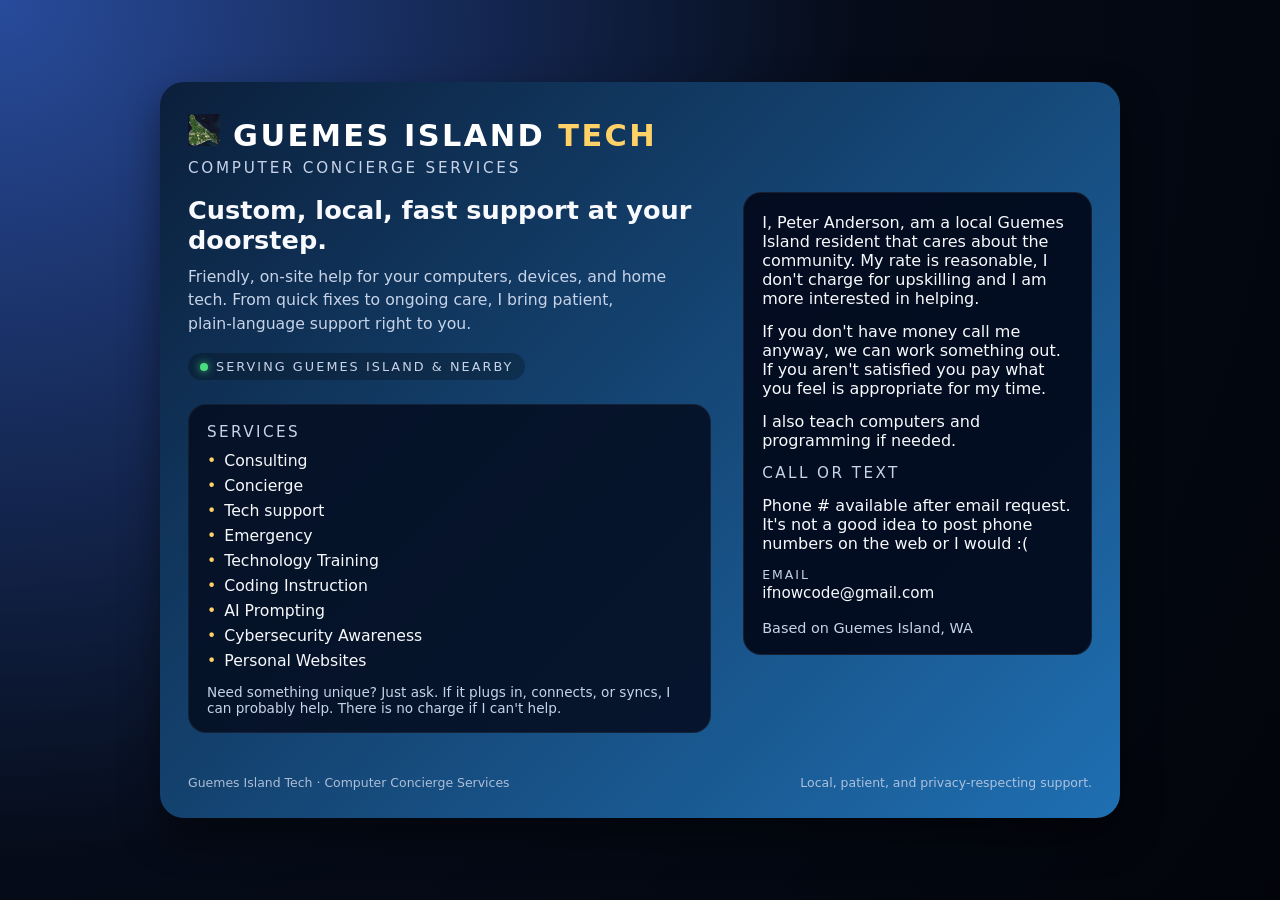
==== index.html @ 3a4305e4 "first commit" ====
<!DOCTYPE html>
<html lang="en">
<head>
  <meta charset="UTF-8" />
  <title>Guemes Island Tech – Computer Concierge Services</title>
  <meta name="viewport" content="width=device-width, initial-scale=1.0" />
  <link rel="icon" href="Guemes.png" type="image/x-icon">
  <style>
    :root {
      --bg-gradient-start: #0b1f3b;
      --bg-gradient-end: #1f6fb2;
      --accent: #ffd166;
      --text-light: #f7f9fc;
      --text-muted: #c7d3e8;
      --card-bg: rgba(5, 15, 35, 0.9);
      --shadow-soft: 0 18px 40px rgba(0, 0, 0, 0.45);
      --radius-lg: 18px;
    }

    * {
      box-sizing: border-box;
      margin: 0;
      padding: 0;
    }

    body {
      font-family: system-ui, -apple-system, BlinkMacSystemFont, "Segoe UI", sans-serif;
      min-height: 100vh;
      color: var(--text-light);
      background: radial-gradient(circle at top left, #284b9b 0, #050b18 55%, #02040a 100%);
      display: flex;
      align-items: center;
      justify-content: center;
      padding: 24px;
    }

    .page {
      max-width: 960px;
      width: 100%;
      background: linear-gradient(135deg, var(--bg-gradient-start), var(--bg-gradient-end));
      border-radius: 24px;
      box-shadow: var(--shadow-soft);
      padding: 32px 28px 28px;
      display: grid;
      grid-template-columns: minmax(0, 3fr) minmax(0, 2fr);
      gap: 32px;
    }

    @media (max-width: 768px) {
      .page {
        grid-template-columns: 1fr;
        padding: 24px 20px 20px;
      }
    }

    header {
      margin-bottom: 18px;
    }

    .brand {
      font-size: 1.9rem;
      letter-spacing: 0.08em;
      text-transform: uppercase;
      font-weight: 700;
      color: #ffffff;
    }

    .brand span {
      color: var(--accent);
    }

    .tagline {
      margin-top: 6px;
      font-size: 0.95rem;
      text-transform: uppercase;
      letter-spacing: 0.18em;
      color: var(--text-muted);
    }

    .hero-title {
      margin-top: 18px;
      font-size: 1.6rem;
      font-weight: 600;
    }

    .hero-subtitle {
      margin-top: 10px;
      font-size: 0.98rem;
      color: var(--text-muted);
      max-width: 32rem;
      line-height: 1.5;
    }

    .pill {
      display: inline-flex;
      align-items: center;
      gap: 8px;
      margin-top: 18px;
      padding: 6px 12px;
      border-radius: 999px;
      background: rgba(0, 0, 0, 0.25);
      font-size: 0.8rem;
      text-transform: uppercase;
      letter-spacing: 0.16em;
      color: var(--text-muted);
    }

    .pill-dot {
      width: 8px;
      height: 8px;
      border-radius: 50%;
      background: #4ade80;
      box-shadow: 0 0 8px rgba(74, 222, 128, 0.9);
    }

    .services-card {
      margin-top: 24px;
      background: var(--card-bg);
      border-radius: var(--radius-lg);
      padding: 18px 18px 16px;
      border: 1px solid rgba(255, 255, 255, 0.06);
    }

    .services-title {
      font-size: 0.95rem;
      text-transform: uppercase;
      letter-spacing: 0.16em;
      color: var(--text-muted);
      margin-bottom: 10px;
    }

    .services-list {
      list-style: none;
      display: grid;
      gap: 6px;
      font-size: 0.98rem;
    }

    .services-list li::before {
      content: "•";
      color: var(--accent);
      margin-right: 8px;
    }

    .note {
      margin-top: 14px;
      font-size: 0.85rem;
      color: var(--text-muted);
    }

    .contact-card {
      background: rgba(3, 10, 28, 0.95);
      border-radius: var(--radius-lg);
      padding: 20px 18px 18px;
      border: 1px solid rgba(255, 255, 255, 0.08);
      display: flex;
      flex-direction: column;
      gap: 14px;
      align-self: center;
    }

    .contact-heading {
      font-size: 0.95rem;
      text-transform: uppercase;
      letter-spacing: 0.16em;
      color: var(--text-muted);
    }

    .contact-main {
      font-size: 1.4rem;
      font-weight: 600;
      color: var(--accent);
      text-decoration: none;
      word-break: break-word;
    }

    .contact-main:hover {
      text-decoration: underline;
    }

    .contact-item {
      font-size: 0.95rem;
      display: flex;
      flex-direction: column;
      gap: 2px;
    }

    .contact-label {
      font-size: 0.78rem;
      text-transform: uppercase;
      letter-spacing: 0.16em;
      color: var(--text-muted);
    }

    .contact-link {
      color: var(--text-light);
      text-decoration: none;
      word-break: break-all;
    }

    .contact-link:hover {
      text-decoration: underline;
    }

    .location {
      margin-top: 4px;
      font-size: 0.9rem;
      color: var(--text-muted);
    }

    footer {
      grid-column: 1 / -1;
      margin-top: 10px;
      font-size: 0.78rem;
      color: var(--text-muted);
      display: flex;
      justify-content: space-between;
      gap: 8px;
      opacity: 0.85;
    }

    @media (max-width: 600px) {
      footer {
        flex-direction: column;
      }
    }
  </style>
</head>
<body>
  <main class="page">
    <section>
      <header>
        <div class="brand">
          <img src="Guemes.png" height=32 width=32>
          Guemes Island <span>Tech</span>
        </div>
        <div class="tagline">Computer Concierge Services</div>
      </header>

      <h1 class="hero-title">Custom, local, fast support at your doorstep.</h1>
      <p class="hero-subtitle">
        Friendly, on‑site help for your computers, devices, and home tech. From quick fixes to
        ongoing care, I bring patient, plain‑language support right to you.
      </p>

      <div class="pill">
        <span class="pill-dot"></span>
        <span>Serving Guemes Island &amp; nearby</span>
      </div>

      <div class="services-card">
        <div class="services-title">Services</div>
        <ul class="services-list">
          <li>Consulting</li>
          <li>Concierge</li>
          <li>Tech support</li>
          <li>Emergency</li>
          <li>Technology Training</li>
          <li>Coding Instruction</li>
          <li>AI Prompting</li>
          <li>Cybersecurity Awareness</li>
          <li>Personal Websites</li>
          <!-- <li>Computer Repair</li> -->
          <!-- <li>Virus and Malware Removal</li> -->
          <!-- <li>Home Network Setup</li> -->
          <!-- <li>Smart Home Device Configuration</li> -->
        </ul>
        <p class="note">
          Need something unique? Just ask. If it plugs in, connects, or syncs, I can probably help. There is no charge if I can't help.
        </p>
      </div>
    </section>

    <aside class="contact-card">
      <p>I, Peter Anderson, am a local Guemes Island resident that cares about the community. My rate is reasonable, I don't charge for upskilling and I am more interested in helping.</p>
      <p>If you don't have money call me anyway, we can work something out. If you aren't satisfied you pay what you feel is appropriate for my time.</p>
      <p>I also teach computers and programming if needed.</p>
      
      <div class="contact-heading">Call or text</div>
      <!-- <a class="contact-main" href="tel:+1425XXXXXXX">+1 (425) 518‑1620</a> -->
      <p>Phone # available after email request. It's not a good idea to post phone numbers on the web or I would :(</p>
      <div class="contact-item">
        <span class="contact-label">Email</span>
        <a class="contact-link" href="mailto:ifnowcode@gmail.com">ifnowcode@gmail.com</a>
      </div>

      <!-- <div class="contact-item">
        <span class="contact-label">Website</span>
        <a class="contact-link" href="https://ifnowcode.github.io/git" target="_blank" rel="noopener">
          ifnowcode.github.io/git
        </a>
      </div> -->

      <div class="location">
        Based on Guemes Island, WA
      </div>
    </aside>

    <footer>
      <span>Guemes Island Tech · Computer Concierge Services</span>
      <span>Local, patient, and privacy‑respecting support.</span>
    </footer>
  </main>
</body>
</html>
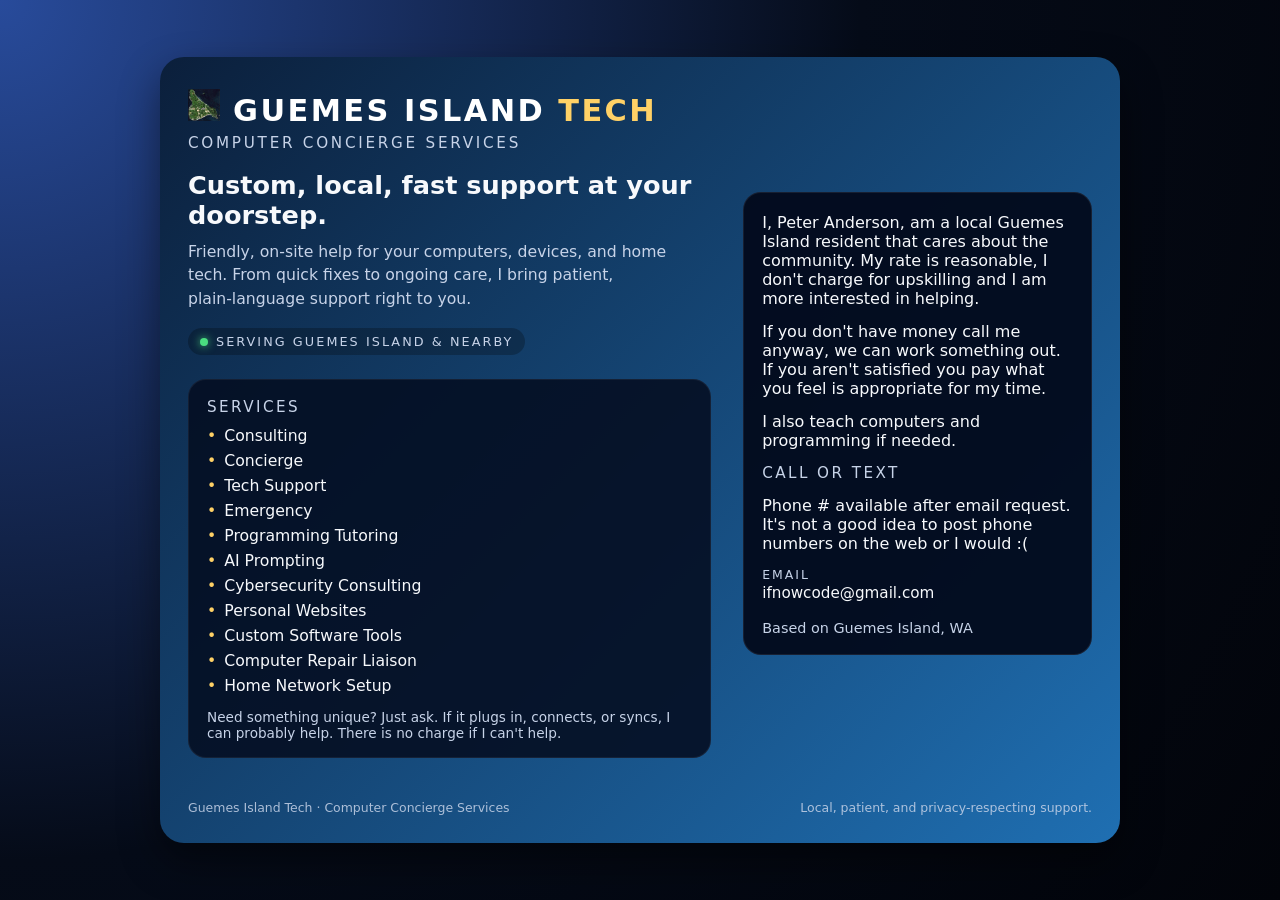
==== commit 7d71bdc7: "Added google analytics, updated services" ====
--- a/index.html
+++ b/index.html
@@ -225,6 +225,15 @@
       }
     }
   </style>
+  <!-- Google tag (gtag.js) -->
+  <script async src="https://www.googletagmanager.com/gtag/js?id=G-JBZNJMGNG8"></script>
+  <script>
+    window.dataLayer = window.dataLayer || [];
+    function gtag(){dataLayer.push(arguments);}
+    gtag('js', new Date());
+
+    gtag('config', 'G-JBZNJMGNG8');
+  </script>
 </head>
 <body>
   <main class="page">
@@ -253,16 +262,17 @@
         <ul class="services-list">
           <li>Consulting</li>
           <li>Concierge</li>
-          <li>Tech support</li>
+          <li>Tech Support</li>
           <li>Emergency</li>
-          <li>Technology Training</li>
-          <li>Coding Instruction</li>
+          <!-- <li>Technology Training</li> -->
+          <li>Programming Tutoring</li>
           <li>AI Prompting</li>
-          <li>Cybersecurity Awareness</li>
+          <li>Cybersecurity Consulting</li>
           <li>Personal Websites</li>
-          <!-- <li>Computer Repair</li> -->
+          <li>Custom Software Tools</li>
+          <li>Computer Repair Liaison</li>
           <!-- <li>Virus and Malware Removal</li> -->
-          <!-- <li>Home Network Setup</li> -->
+          <li>Home Network Setup</li>
           <!-- <li>Smart Home Device Configuration</li> -->
         </ul>
         <p class="note">
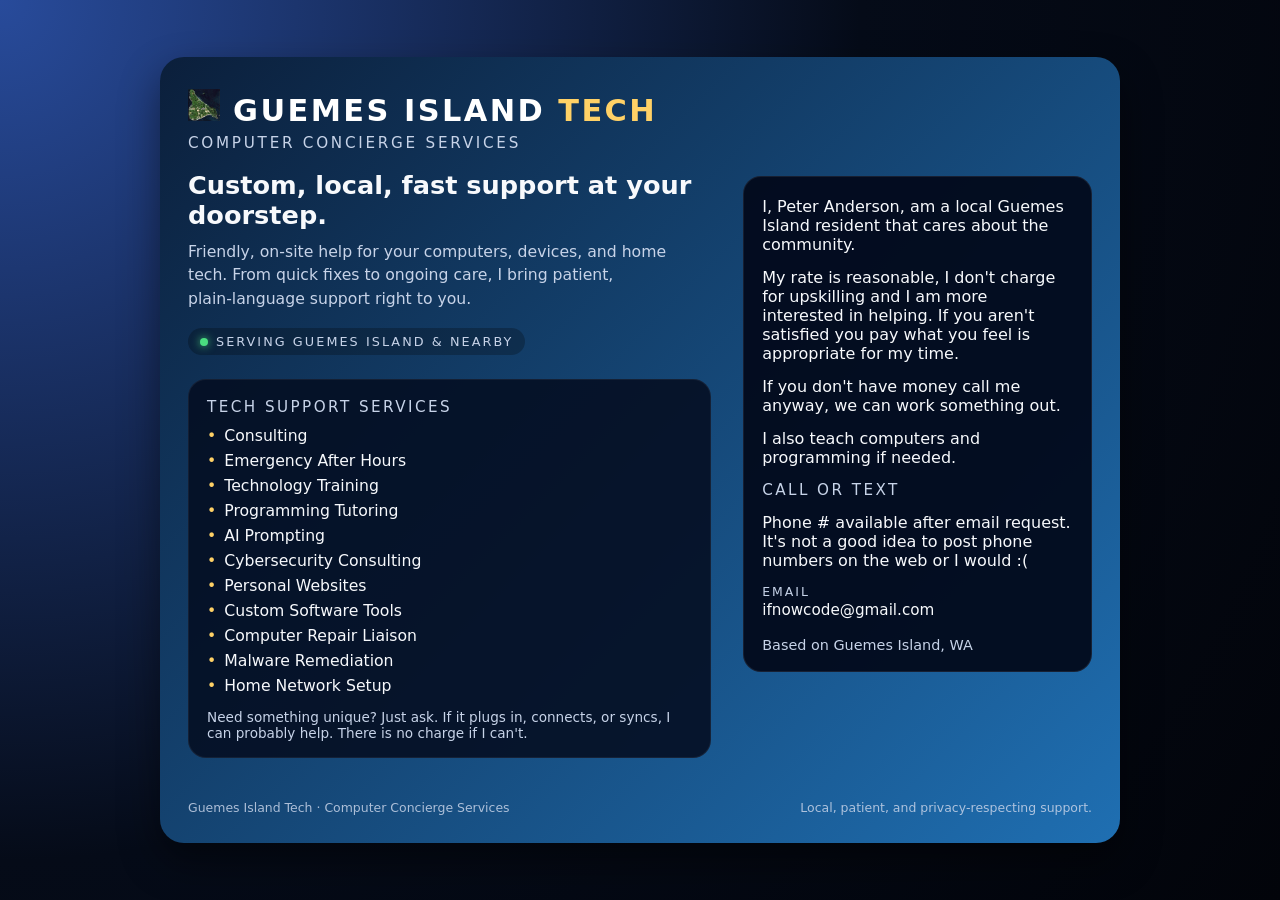
==== commit 33af9832: "Added docs" ====
--- a/index.html
+++ b/index.html
@@ -4,227 +4,8 @@
   <meta charset="UTF-8" />
   <title>Guemes Island Tech – Computer Concierge Services</title>
   <meta name="viewport" content="width=device-width, initial-scale=1.0" />
-  <link rel="icon" href="Guemes.png" type="image/x-icon">
-  <style>
-    :root {
-      --bg-gradient-start: #0b1f3b;
-      --bg-gradient-end: #1f6fb2;
-      --accent: #ffd166;
-      --text-light: #f7f9fc;
-      --text-muted: #c7d3e8;
-      --card-bg: rgba(5, 15, 35, 0.9);
-      --shadow-soft: 0 18px 40px rgba(0, 0, 0, 0.45);
-      --radius-lg: 18px;
-    }
-
-    * {
-      box-sizing: border-box;
-      margin: 0;
-      padding: 0;
-    }
-
-    body {
-      font-family: system-ui, -apple-system, BlinkMacSystemFont, "Segoe UI", sans-serif;
-      min-height: 100vh;
-      color: var(--text-light);
-      background: radial-gradient(circle at top left, #284b9b 0, #050b18 55%, #02040a 100%);
-      display: flex;
-      align-items: center;
-      justify-content: center;
-      padding: 24px;
-    }
-
-    .page {
-      max-width: 960px;
-      width: 100%;
-      background: linear-gradient(135deg, var(--bg-gradient-start), var(--bg-gradient-end));
-      border-radius: 24px;
-      box-shadow: var(--shadow-soft);
-      padding: 32px 28px 28px;
-      display: grid;
-      grid-template-columns: minmax(0, 3fr) minmax(0, 2fr);
-      gap: 32px;
-    }
-
-    @media (max-width: 768px) {
-      .page {
-        grid-template-columns: 1fr;
-        padding: 24px 20px 20px;
-      }
-    }
-
-    header {
-      margin-bottom: 18px;
-    }
-
-    .brand {
-      font-size: 1.9rem;
-      letter-spacing: 0.08em;
-      text-transform: uppercase;
-      font-weight: 700;
-      color: #ffffff;
-    }
-
-    .brand span {
-      color: var(--accent);
-    }
-
-    .tagline {
-      margin-top: 6px;
-      font-size: 0.95rem;
-      text-transform: uppercase;
-      letter-spacing: 0.18em;
-      color: var(--text-muted);
-    }
-
-    .hero-title {
-      margin-top: 18px;
-      font-size: 1.6rem;
-      font-weight: 600;
-    }
-
-    .hero-subtitle {
-      margin-top: 10px;
-      font-size: 0.98rem;
-      color: var(--text-muted);
-      max-width: 32rem;
-      line-height: 1.5;
-    }
-
-    .pill {
-      display: inline-flex;
-      align-items: center;
-      gap: 8px;
-      margin-top: 18px;
-      padding: 6px 12px;
-      border-radius: 999px;
-      background: rgba(0, 0, 0, 0.25);
-      font-size: 0.8rem;
-      text-transform: uppercase;
-      letter-spacing: 0.16em;
-      color: var(--text-muted);
-    }
-
-    .pill-dot {
-      width: 8px;
-      height: 8px;
-      border-radius: 50%;
-      background: #4ade80;
-      box-shadow: 0 0 8px rgba(74, 222, 128, 0.9);
-    }
-
-    .services-card {
-      margin-top: 24px;
-      background: var(--card-bg);
-      border-radius: var(--radius-lg);
-      padding: 18px 18px 16px;
-      border: 1px solid rgba(255, 255, 255, 0.06);
-    }
-
-    .services-title {
-      font-size: 0.95rem;
-      text-transform: uppercase;
-      letter-spacing: 0.16em;
-      color: var(--text-muted);
-      margin-bottom: 10px;
-    }
-
-    .services-list {
-      list-style: none;
-      display: grid;
-      gap: 6px;
-      font-size: 0.98rem;
-    }
-
-    .services-list li::before {
-      content: "•";
-      color: var(--accent);
-      margin-right: 8px;
-    }
-
-    .note {
-      margin-top: 14px;
-      font-size: 0.85rem;
-      color: var(--text-muted);
-    }
-
-    .contact-card {
-      background: rgba(3, 10, 28, 0.95);
-      border-radius: var(--radius-lg);
-      padding: 20px 18px 18px;
-      border: 1px solid rgba(255, 255, 255, 0.08);
-      display: flex;
-      flex-direction: column;
-      gap: 14px;
-      align-self: center;
-    }
-
-    .contact-heading {
-      font-size: 0.95rem;
-      text-transform: uppercase;
-      letter-spacing: 0.16em;
-      color: var(--text-muted);
-    }
-
-    .contact-main {
-      font-size: 1.4rem;
-      font-weight: 600;
-      color: var(--accent);
-      text-decoration: none;
-      word-break: break-word;
-    }
-
-    .contact-main:hover {
-      text-decoration: underline;
-    }
-
-    .contact-item {
-      font-size: 0.95rem;
-      display: flex;
-      flex-direction: column;
-      gap: 2px;
-    }
-
-    .contact-label {
-      font-size: 0.78rem;
-      text-transform: uppercase;
-      letter-spacing: 0.16em;
-      color: var(--text-muted);
-    }
-
-    .contact-link {
-      color: var(--text-light);
-      text-decoration: none;
-      word-break: break-all;
-    }
-
-    .contact-link:hover {
-      text-decoration: underline;
-    }
-
-    .location {
-      margin-top: 4px;
-      font-size: 0.9rem;
-      color: var(--text-muted);
-    }
-
-    footer {
-      grid-column: 1 / -1;
-      margin-top: 10px;
-      font-size: 0.78rem;
-      color: var(--text-muted);
-      display: flex;
-      justify-content: space-between;
-      gap: 8px;
-      opacity: 0.85;
-    }
-
-    @media (max-width: 600px) {
-      footer {
-        flex-direction: column;
-      }
-    }
-  </style>
+  <link rel="icon" href="./assets/images/Guemes.png" type="image/x-icon">
+  <link rel="stylesheet" href="./assets/css/styles.css">
   <!-- Google tag (gtag.js) -->
   <script async src="https://www.googletagmanager.com/gtag/js?id=G-JBZNJMGNG8"></script>
   <script>
@@ -240,7 +21,7 @@
     <section>
       <header>
         <div class="brand">
-          <img src="Guemes.png" height=32 width=32>
+          <img src="./assets/images/Guemes.png" height=32 width=32>
           Guemes Island <span>Tech</span>
         </div>
         <div class="tagline">Computer Concierge Services</div>
@@ -258,32 +39,31 @@
       </div>
 
       <div class="services-card">
-        <div class="services-title">Services</div>
+        <div class="services-title">Tech Support Services</div>
         <ul class="services-list">
           <li>Consulting</li>
-          <li>Concierge</li>
-          <li>Tech Support</li>
-          <li>Emergency</li>
-          <!-- <li>Technology Training</li> -->
+          <li>Emergency After Hours</li>
+          <li>Technology Training</li>
           <li>Programming Tutoring</li>
           <li>AI Prompting</li>
           <li>Cybersecurity Consulting</li>
           <li>Personal Websites</li>
           <li>Custom Software Tools</li>
           <li>Computer Repair Liaison</li>
-          <!-- <li>Virus and Malware Removal</li> -->
+          <li>Malware Remediation</li>
           <li>Home Network Setup</li>
           <!-- <li>Smart Home Device Configuration</li> -->
         </ul>
         <p class="note">
-          Need something unique? Just ask. If it plugs in, connects, or syncs, I can probably help. There is no charge if I can't help.
+          Need something unique? Just ask. If it plugs in, connects, or syncs, I can probably help. There is no charge if I can't.
         </p>
       </div>
     </section>
 
     <aside class="contact-card">
-      <p>I, Peter Anderson, am a local Guemes Island resident that cares about the community. My rate is reasonable, I don't charge for upskilling and I am more interested in helping.</p>
-      <p>If you don't have money call me anyway, we can work something out. If you aren't satisfied you pay what you feel is appropriate for my time.</p>
+      <p>I, Peter Anderson, am a local Guemes Island resident that cares about the community.</p>
+      <p>My rate is reasonable, I don't charge for upskilling and I am more interested in helping. If you aren't satisfied you pay what you feel is appropriate for my time.</p>
+      <p>If you don't have money call me anyway, we can work something out. </p>
       <p>I also teach computers and programming if needed.</p>
       
       <div class="contact-heading">Call or text</div>
@@ -310,6 +90,8 @@
       <span>Guemes Island Tech · Computer Concierge Services</span>
       <span>Local, patient, and privacy‑respecting support.</span>
     </footer>
+
   </main>
+
 </body>
 </html>
--- a/assets/css/styles.css
+++ b/assets/css/styles.css
@@ -0,0 +1,289 @@
+:root {
+  --bg-gradient-start: #0b1f3b;
+  --bg-gradient-end: #1f6fb2;
+  --accent: #ffd166;
+  --text-light: #f7f9fc;
+  --text-muted: #c7d3e8;
+  --card-bg: rgba(5, 15, 35, 0.9);
+  --shadow-soft: 0 18px 40px rgba(0, 0, 0, 0.45);
+  --radius-lg: 18px;
+}
+
+* {
+  box-sizing: border-box;
+  margin: 0;
+  padding: 0;
+}
+
+body {
+  font-family: system-ui, -apple-system, BlinkMacSystemFont, "Segoe UI", sans-serif;
+  min-height: 100vh;
+  color: var(--text-light);
+  background: radial-gradient(circle at top left, #284b9b 0, #050b18 55%, #02040a 100%);
+  display: flex;
+  align-items: center;
+  justify-content: center;
+  padding: 24px;
+}
+
+.page {
+  max-width: 960px;
+  width: 100%;
+  background: linear-gradient(135deg, var(--bg-gradient-start), var(--bg-gradient-end));
+  border-radius: 24px;
+  box-shadow: var(--shadow-soft);
+  padding: 32px 28px 28px;
+  display: grid;
+  grid-template-columns: minmax(0, 3fr) minmax(0, 2fr);
+  gap: 32px;
+}
+
+@media (max-width: 768px) {
+  .page {
+    grid-template-columns: 1fr;
+    padding: 24px 20px 20px;
+  }
+}
+
+header {
+  margin-bottom: 18px;
+}
+
+.brand {
+  font-size: 1.9rem;
+  letter-spacing: 0.08em;
+  text-transform: uppercase;
+  font-weight: 700;
+  color: #ffffff;
+}
+
+.brand span {
+  color: var(--accent);
+}
+
+.tagline {
+  margin-top: 6px;
+  font-size: 0.95rem;
+  text-transform: uppercase;
+  letter-spacing: 0.18em;
+  color: var(--text-muted);
+}
+
+.hero-title {
+  margin-top: 18px;
+  font-size: 1.6rem;
+  font-weight: 600;
+}
+
+.hero-subtitle {
+  margin-top: 10px;
+  font-size: 0.98rem;
+  color: var(--text-muted);
+  max-width: 32rem;
+  line-height: 1.5;
+}
+
+.pill {
+  display: inline-flex;
+  align-items: center;
+  gap: 8px;
+  margin-top: 18px;
+  padding: 6px 12px;
+  border-radius: 999px;
+  background: rgba(0, 0, 0, 0.25);
+  font-size: 0.8rem;
+  text-transform: uppercase;
+  letter-spacing: 0.16em;
+  color: var(--text-muted);
+}
+
+.pill-dot {
+  width: 8px;
+  height: 8px;
+  border-radius: 50%;
+  background: #4ade80;
+  box-shadow: 0 0 8px rgba(74, 222, 128, 0.9);
+}
+
+.services-card {
+  margin-top: 24px;
+  background: var(--card-bg);
+  border-radius: var(--radius-lg);
+  padding: 18px 18px 16px;
+  border: 1px solid rgba(255, 255, 255, 0.06);
+}
+
+.services-title {
+  font-size: 0.95rem;
+  text-transform: uppercase;
+  letter-spacing: 0.16em;
+  color: var(--text-muted);
+  margin-bottom: 10px;
+}
+
+.services-list {
+  list-style: none;
+  display: grid;
+  gap: 6px;
+  font-size: 0.98rem;
+}
+
+.services-list li::before {
+  content: "•";
+  color: var(--accent);
+  margin-right: 8px;
+}
+
+.note {
+  margin-top: 14px;
+  font-size: 0.85rem;
+  color: var(--text-muted);
+}
+
+.contact-card {
+  background: rgba(3, 10, 28, 0.95);
+  border-radius: var(--radius-lg);
+  padding: 20px 18px 18px;
+  border: 1px solid rgba(255, 255, 255, 0.08);
+  display: flex;
+  flex-direction: column;
+  gap: 14px;
+  align-self: center;
+}
+
+.contact-heading {
+  font-size: 0.95rem;
+  text-transform: uppercase;
+  letter-spacing: 0.16em;
+  color: var(--text-muted);
+}
+
+.contact-main {
+  font-size: 1.4rem;
+  font-weight: 600;
+  color: var(--accent);
+  text-decoration: none;
+  word-break: break-word;
+}
+
+.contact-main:hover {
+  text-decoration: underline;
+}
+
+.contact-item {
+  font-size: 0.95rem;
+  display: flex;
+  flex-direction: column;
+  gap: 2px;
+}
+
+.contact-label {
+  font-size: 0.78rem;
+  text-transform: uppercase;
+  letter-spacing: 0.16em;
+  color: var(--text-muted);
+}
+
+.contact-link {
+  color: var(--text-light);
+  text-decoration: none;
+  word-break: break-all;
+}
+
+.contact-link:hover {
+  text-decoration: underline;
+}
+
+.location {
+  margin-top: 4px;
+  font-size: 0.9rem;
+  color: var(--text-muted);
+}
+
+footer {
+  grid-column: 1 / -1;
+  margin-top: 10px;
+  font-size: 0.78rem;
+  color: var(--text-muted);
+  display: flex;
+  justify-content: space-between;
+  gap: 8px;
+  opacity: 0.85;
+}
+
+/* List Section Wrapper */
+.list-section {
+  background: var(--card-bg);
+  border-radius: var(--radius-lg);
+  padding: 22px 24px;
+  border: 1px solid rgba(255, 255, 255, 0.06);
+  box-shadow: var(--shadow-soft);
+  display: flex;
+  flex-direction: column;
+  gap: 16px;
+}
+
+/* Section Title */
+.list-section h2 {
+  font-size: 1.15rem;
+  text-transform: uppercase;
+  letter-spacing: 0.16em;
+  color: var(--text-muted);
+  margin-bottom: 4px;
+}
+
+/* List Styling */
+.list-items {
+  list-style: none;
+  display: grid;
+  gap: 10px;
+  font-size: 1rem;
+  line-height: 1.45;
+  color: var(--text-light);
+  padding-left: 0;
+}
+
+/* Accent Bullet */
+.list-items li {
+  position: relative;
+  padding-left: 20px;
+}
+
+.list-items li::before {
+  content: "•";
+  position: absolute;
+  left: 0;
+  top: 0;
+  color: var(--accent);
+  font-size: 1.2rem;
+  line-height: 1;
+}
+
+/* Optional subtle divider between items */
+.list-items li:not(:last-child) {
+  padding-bottom: 6px;
+  border-bottom: 1px solid rgba(255, 255, 255, 0.06);
+}
+
+@media (max-width: 600px) {
+
+  /* Force list section to span full width of the grid */
+  .list-section {
+    grid-column: 1 / -1;
+    padding: 18px 20px;
+    flex-direction: column;
+  }
+
+  .list-section h2 {
+    font-size: 1rem;
+  }
+
+  .list-items {
+    gap: 8px;
+  }
+
+  footer {
+    flex-direction: column;
+  }
+}
+
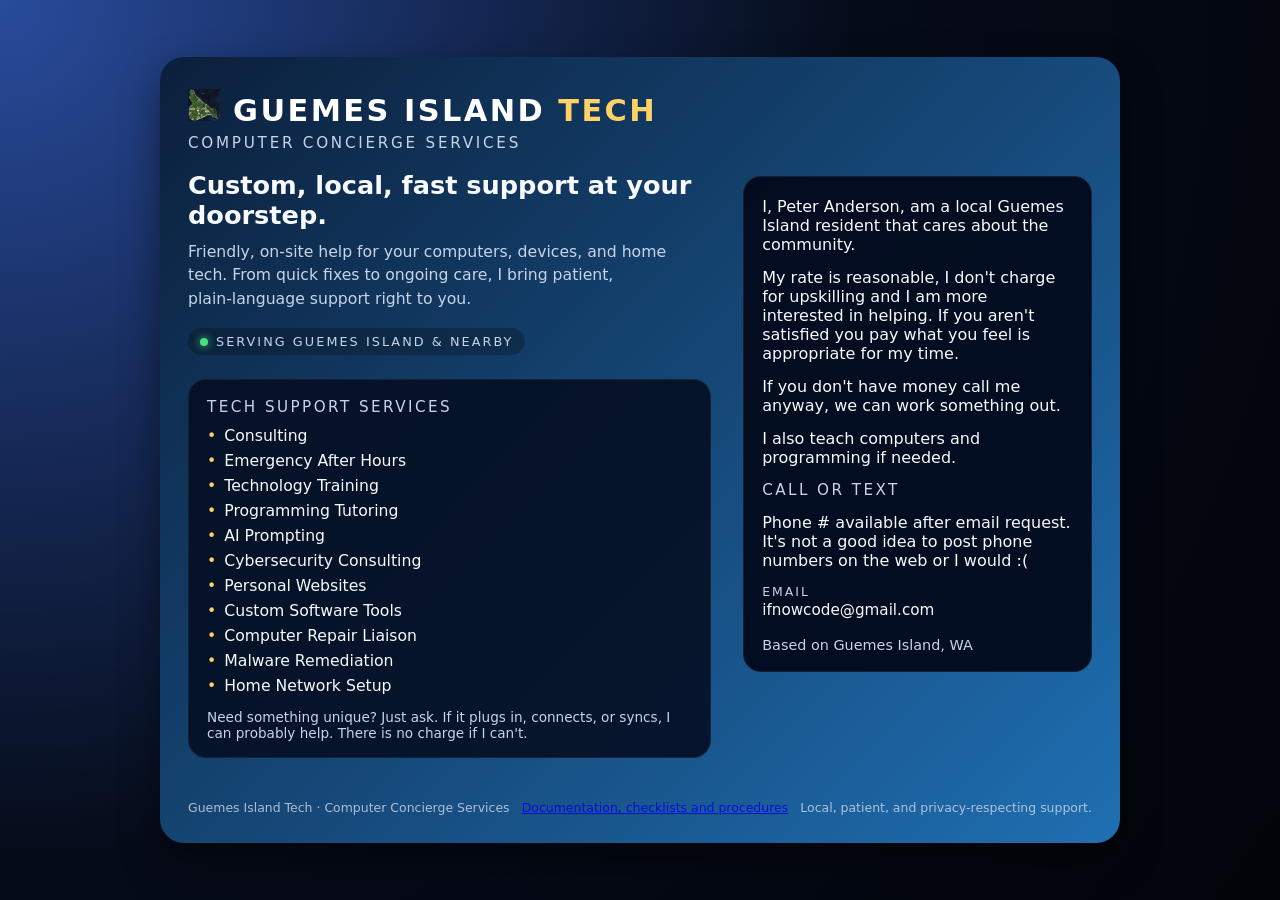
==== commit ca7cf188: "Linked in docs" ====
--- a/index.html
+++ b/index.html
@@ -63,7 +63,7 @@
     <aside class="contact-card">
       <p>I, Peter Anderson, am a local Guemes Island resident that cares about the community.</p>
       <p>My rate is reasonable, I don't charge for upskilling and I am more interested in helping. If you aren't satisfied you pay what you feel is appropriate for my time.</p>
-      <p>If you don't have money call me anyway, we can work something out. </p>
+      <p>If you don't have money call me anyway, we can work something out.</p>
       <p>I also teach computers and programming if needed.</p>
       
       <div class="contact-heading">Call or text</div>
@@ -88,6 +88,7 @@
 
     <footer>
       <span>Guemes Island Tech · Computer Concierge Services</span>
+      <a href="doc.html">Documentation, checklists and procedures</a>
       <span>Local, patient, and privacy‑respecting support.</span>
     </footer>
 
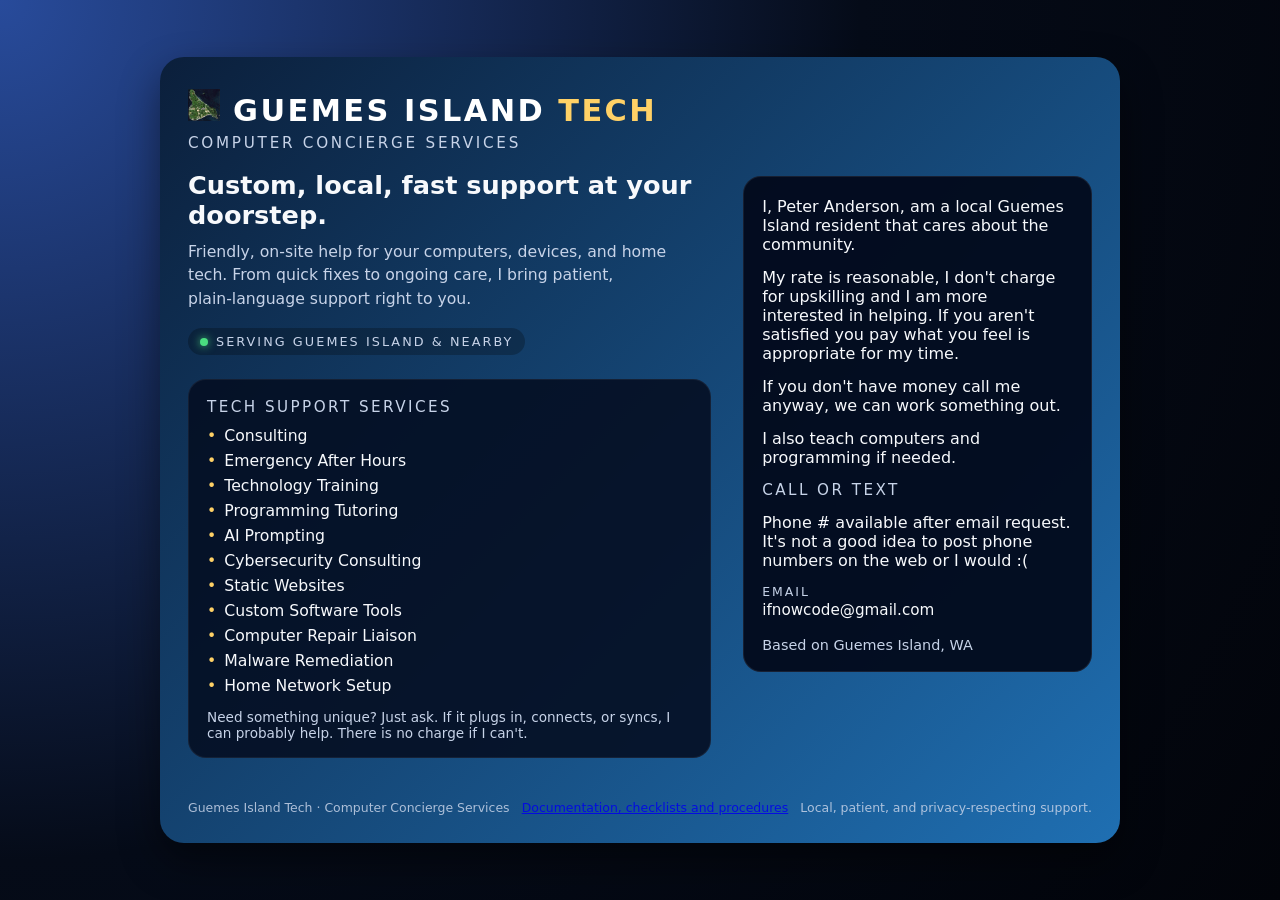
==== commit b2f1bd56: "Update website service" ====
--- a/index.html
+++ b/index.html
@@ -47,7 +47,7 @@
           <li>Programming Tutoring</li>
           <li>AI Prompting</li>
           <li>Cybersecurity Consulting</li>
-          <li>Personal Websites</li>
+          <li>Static Websites</li>
           <li>Custom Software Tools</li>
           <li>Computer Repair Liaison</li>
           <li>Malware Remediation</li>
